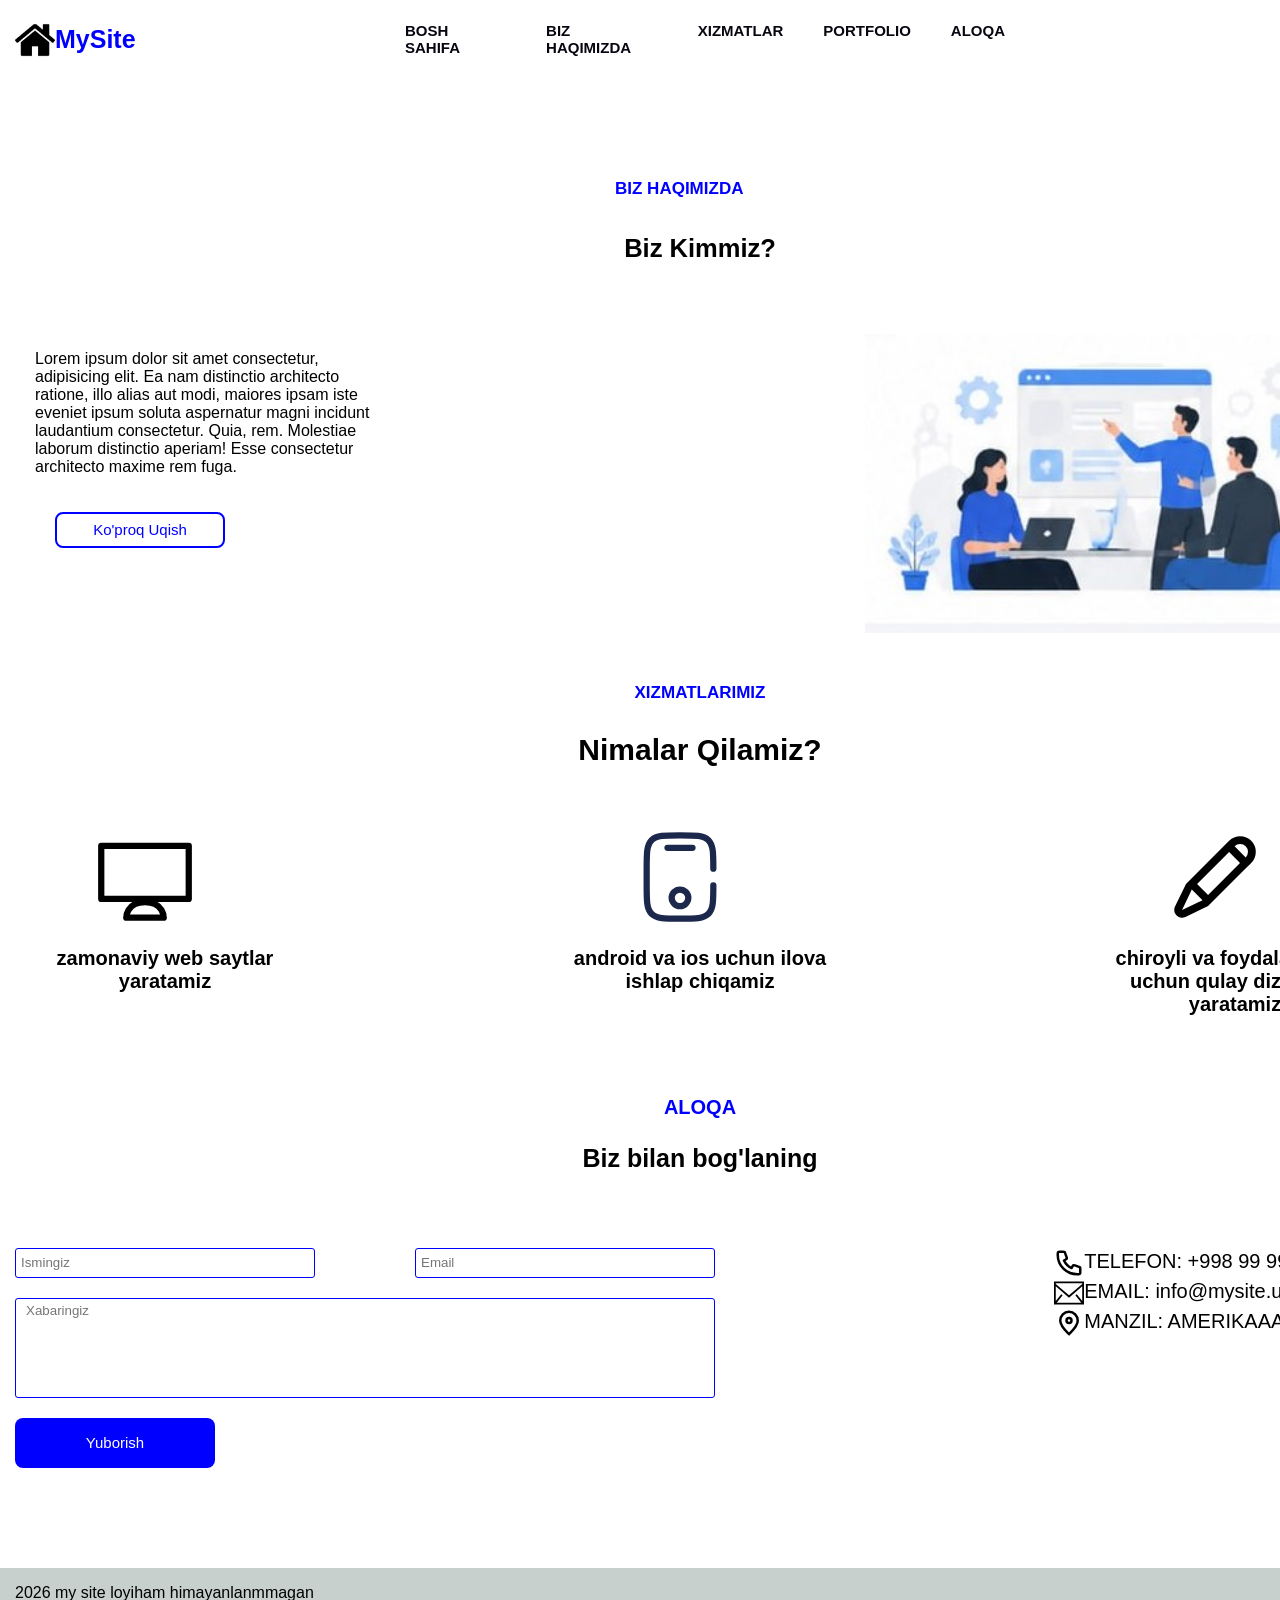
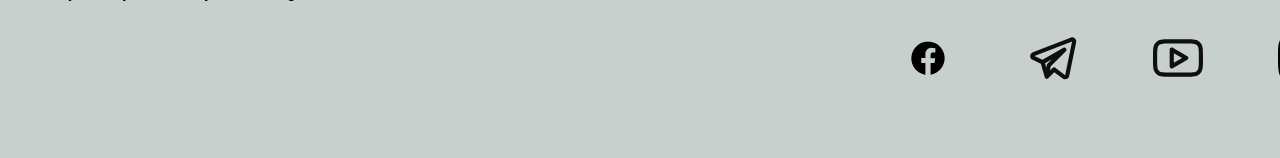
==== index.html @ fa6f37ee "O'zgarishlar qo'shildi" ====
<!DOCTYPE html>
<html lang="en">
<head>
    <meta charset="UTF-8">
    <meta name="viewport" content="width=device-width, initial-scale=1.0">
    <link rel="stylesheet" href ="./style/main.css">
    <title>Document</title>
</head>
<body>
    <div class="container">
       <section class="header-sec"> 
          <header>
             <div class="header-box">
               <div class="header-logo">
                   <img src="./img/home.png" alt="" class="header-img">
                         <p class="header-text">MySite</p>
                 </div>
    <div class="header-nav">    
        
        <nav>
            <ul class="header-nav-list">
                <li ><a class="header-nav-text" href="#">BOSH SAHIFA</a></li>
                <li ><a class="header-nav-text" href="#">BIZ HAQIMIZDA</a></li>
                <li><a class="header-nav-text" href="#">XIZMATLAR</a></li>
                <li ><a class="header-nav-text" href="#">PORTFOLIO</a></li>
                <li ><a class="header-nav-text" href="#">ALOQA</a></li>
            </ul>  

        </nav>
    </div>
    <button class="header-nav-btn">BOG'LANISH</button>
</div>
        </header>
       </section>


       <section class="main-sec">
      <h2 class="biz">BIZ HAQIMIZDA</h2>
      
<div class="main-box">


    <div class="main-title">
<h1 class="main-title-text">Biz Kimmiz?

</h1>
    </div>
    <div class="main-mini-box">
       <ul class="main-list">
        <li>
            <p class="main-text">
          Lorem ipsum dolor sit amet consectetur, adipisicing elit. Ea nam distinctio architecto ratione, illo alias aut modi, maiores ipsam iste eveniet ipsum soluta aspernatur magni incidunt laudantium consectetur. Quia, rem. Molestiae laborum distinctio aperiam! Esse consectetur architecto maxime rem fuga.
            </p>
       </li>
        <li>
        <button class="main-btn">Ko'proq Uqish</button>
        </li>
       </ul>
       <picture>
        <img src="./img/main.jpg" alt="" class="main-img">
    </picture>
    </div>
</div>

<div class="main-tanish">
    <p class="tanish-text1">XIZMATLARIMIZ</p>
    <p class="tanish-text">Nimalar Qilamiz?</p>


    <div class="main-servis">

        <div class="web">
             <img src="./img/desktop-svgrepo-com.svg" alt="" class="web-img">
            <p class="web-text">zamonaviy web saytlar yaratamiz</p>
        </div>

        <div class="mobile">
            <img src="./img/smartphone-2-svgrepo-com.svg" alt="" class="mobile-img">
            <p class="mobile-text">android va ios uchun ilova ishlap chiqamiz</p>
        </div>

        <div class="dizayn">
            <img src="./img/pencil-svgrepo-com.svg" alt="" class="dizayn-img">
            <p class="dizayn-text">chiroyli va foydalanuvchi uchun qulay dizaynlar yaratamiz</p>
        </div>
    </div>
</div>

<div class="main-kantakt">

   <div class="kantakt-titles">
<p class="kantakt-one">
ALOQA
</p>
<p class="kantakt-two">
Biz bilan bog'laning
</p>
   </div>
<div class="info">
 <div>
    <div class="kantakt-inputs">
    <input type="text" class="kantakt-name" placeholder="Ismingiz"/>
    <input type="email" class="kantakt-email" placeholder="Email"/>
   </div>
   
   <div class="massages-input">
     <input type="text" class="kantakt-massage" placeholder="Xabaringiz"/>
   </div>
<button class="kantakt-btn">Yuborish</button>
 </div>
<div class="infotext">
   <ul style="display: flex;margin-top: 20px;">
<li>
<img src="./img/phone-svgrepo-com.svg" alt="" class="infotext-img"/>
  
</li>
<li>
  <p class="infotext-text">TELEFON: +998 99 999 99 99</p>
</li>
   </ul>
   <ul style="display: flex;">
<li>
    <img src="./img/email-svgrepo-com.svg" alt="" class="infoemail">
</li>
<li>
  <p class="infotext-text">EMAIL: info@mysite.uz</p>
</li>
   </ul>
   <ul style="display: flex;">
<li>
    <img src="./img/location-pin-alt-1-svgrepo-com.svg" alt="" class="infolocation">
</li>
<li>
  <p class="infotext-text">MANZIL: AMERIKAAAAAAAA</p>
</li>
   </ul>
</div>


</div>
  

</div>
       </section>

 
    </div>
   <footer class="footer">
<div class="container">
       <div class="footer-box">
                <p class="footer-text">
                 2026 my site loyiham himayanlanmmagan
                 </p>
             <div class="social-icons">
<img src="./img/facebook-svgrepo-com.svg" class="icons" alt="">
<img src="./img/telegram-svgrepo-com.svg" class="icons" alt="">
<img src="./img/youtube-svgrepo-com.svg" class="icons" alt="">
<img src="./img/instagram-167-svgrepo-com.svg" class="icons" alt="">
                </div>  
</div>

   </footer>


   
   
</body>
</html>
---- style/main.css ----
* {
    box-sizing: border-box;
}

body {
    margin: 0;
}

img {
    vertical-align: middle;
}

ul,
ol {
    list-style: none;
    margin: 0;
    padding: 0;
}

a {
    text-decoration: none;
}

.container {
    width: 1400px;
    margin: 0 auto;
    padding: 0 15px;
} 

.header-box {
    display: flex;
    justify-content: space-between;
    align-items: center;
    
}
.header-img {
    width: 40px;
}
.header-logo {
    display: flex;
    align-items:center ;
justify-content:space-between ;
 width: 110px;
}
.header-text { 
    font-size: 25px;
    color: blue;
    font-family: 'Segoe UI', Tahoma, Geneva, Verdana, sans-serif;
   font-weight: 600;
}
.header-nav-list {
    width: 600px;
    display: flex;
    gap: 40px;
}
.header-nav-text {
    font-size: 15px;
    color: rgb(7, 7, 17);
    display:inline-block;
    font-family: 'Segoe UI', Tahoma, Geneva, Verdana, sans-serif;
   font-weight: 600;
}
.header-nav-text:hover {
    color: rgb(105, 105, 225);
}
.header-nav-text:active {
    color: rgb(16, 147, 229);
    transform: scale(0.99);
}
.header-nav-btn {
    width: 100px;
    height: 30px;
    background-color: blue;
    color: white;
    border-radius: 8px;
    border: none;
    text-align: center;
    line-height: 30px;
    font-size: 13px;
    
}
.header-nav-btn:hover {
    background-color: rgb(105, 105, 225);
}
.header-nav-btn:active {
    background-color: rgb(16, 147, 229);
    transform: scale(0.99);
}
.biz {
    display: flex;
    text-align: center;
    margin-top: 100px;
    margin-left: 600px;
    font-size: 17px;
    font-family: 'Segoe UI', Tahoma, Geneva, Verdana, sans-serif;
    color: blue;
}
.main-title{ 
    display: flex;
    justify-content: center;
     font-size: 17px;
    font-family: 'Segoe UI', Tahoma, Geneva, Verdana, sans-serif;
    color: black;
}
.main-text{
    font-weight: 500;
    font-size: 16px;
    font-family: 'Segoe UI', Tahoma, Geneva, Verdana, sans-serif;
}
.main-list {
    width:  350px;
    justify-content: center;


}
.main-btn{
    
    width: 170px;
    background-color: white;
    color: blue;
    border-radius: 8px;
    border: 2px solid blue;
    text-align: center;
    line-height: 30px;
    font-size: 15px;
margin-top: 20px;
 margin-left: 20px;
}
.main-btn:hover {
    background-color: blue;
    color: white;
}
.main-btn:active {
    background-color: rgb(16, 147, 229);
    transform: scale(0.99);
}
.main-mini-box {
    display: flex;
    justify-content: space-between;
    margin-top: 50px;
   
}
.main-img {
    width: 500px;

}
.main-box{
    margin:0 20px;
}
.main-servis{
    display: flex;
    justify-content: space-between;
    margin-top: 50px;
}

.tanish-text1{
    margin: 50px 0 0 0;
    font-weight: 700;
    font-size: 17px;
    font-family: 'Segoe UI', Tahoma, Geneva, Verdana, sans-serif;
    color: blue;
   text-align: center;
}
.tanish-text{
    font-weight: 700;
    font-size: 30px;
    font-family: 'Segoe UI', Tahoma, Geneva, Verdana, sans-serif;
    color: black;
    text-align: center;
}




.web{
    width: 300px;
    height:auto l;
    align-items: center;
    padding: 10px;
    border-radius: 10px;
}

.web-img {
    width: 100px;
    align-items: center;
    margin-left: 70px;
}
.mobile {
    width: 300px;
    height:auto ;
    align-items: center;
    border-radius: 10px;
    padding: 10px;
}
.dizayn {
    width: 300px;
    height:auto ;
    align-items: center;
    border-radius: 10px;
    padding: 10px;
}
.mobile-img {
    width: 100px;
    align-items: center;
    margin-left: 70px;
}
.dizayn-img {
    width: 100px;
    margin-left: 70px;
}
.web-text{
    font-weight: 700;
    font-size: 20px;
    font-family: 'Segoe UI', Tahoma, Geneva, Verdana, sans-serif;
    color: black;
    text-align: center;
}
.mobile-text{
    font-weight: 700;
    font-size: 20px;
    font-family: 'Segoe UI', Tahoma, Geneva, Verdana, sans-serif;
    color: black;
    text-align: center;
}
.dizayn-text{
    font-weight: 700;
    font-size: 20px;
    font-family: 'Segoe UI', Tahoma, Geneva, Verdana, sans-serif;
    color: black;
    text-align: center;
}
.kantakt-one{
   color: blue;
    font-weight: 700;
    font-size: 20px;
    font-family: 'Segoe UI', Tahoma, Geneva, Verdana, sans-serif;
    text-align: center;
    margin-top: 50px;
}
.kantakt-two{
    color: black;
     font-weight: 700;
    font-size: 25px;
    font-family: 'Segoe UI', Tahoma, Geneva, Verdana, sans-serif;
    text-align: center;

}
.kantakt-inputs{
    display: flex;
    justify-content: space-between;
    margin-top: 50px;
    width: 700px;
}
.kantakt-name{
    width: 300px;
    height: 30px;
    border-radius: 3px;
    border: 1px solid blue;
    padding: 5px;
}
.kantakt-email{
    width: 300px;
    height: 30px;
    border-radius: 3px;
    border: 1px solid blue;
    padding: 5px;
}
.kantakt-massage{
    width: 700px;
    height: 100px;
    border-radius: 3px;
    border: 1px solid blue;
    padding: 5px;
    margin-top: 20px;
    text-align:left;
    padding:0 0 75px 10px ;
}
.kantakt-btn{
    width: 200px;
    height: auto;
    padding: 10px;
    background-color: blue;
    color: white;
    border-radius: 8px;
    border: none;
    text-align: center;
    line-height: 30px;
    font-size: 15px;
    font-weight: 300;
    margin-top: 20px;
}
.kantakt-btn:hover{
  background-color: rgb(16, 98, 229);
    transform: scale(0.99);
}
.infotext-img{
    width: 30px;
}
.info{
    display: flex;
    justify-content: space-between;
}.infoemail{
    width: 30px;
}
.infolocation{
    width: 30px;
}
.infotext-text{
    margin: 2px 20px 0 0;
 font-size: 20px;
 font-weight: 500;
    font-family: 'Segoe UI', Tahoma, Geneva, Verdana, sans-serif;
}
.infotext{
    margin: 30px 10px;
    text-align: center;
    text-shadow: black 10px;
}
.footer{ 
    margin-top: 100px; color: rgb(236, 232, 232);
    height: 190px;
    background-color: rgb(199, 208, 205);
}
.footer-text{
    font-size: medium;
    font-weight: 500;
    color: black;
    text-align: center;
    font-family: 'Segoe UI', Tahoma, Geneva, Verdana, sans-serif;
}
.icons{
    width: 50px;
}
.social-icons{
    width: 500px;
    margin: 20px 20px;
    display: flex;
    align-items: center;
    justify-content: space-around;
}
.footer-box{
    height: 180px;
    display: flex;
    justify-content: space-between;
}
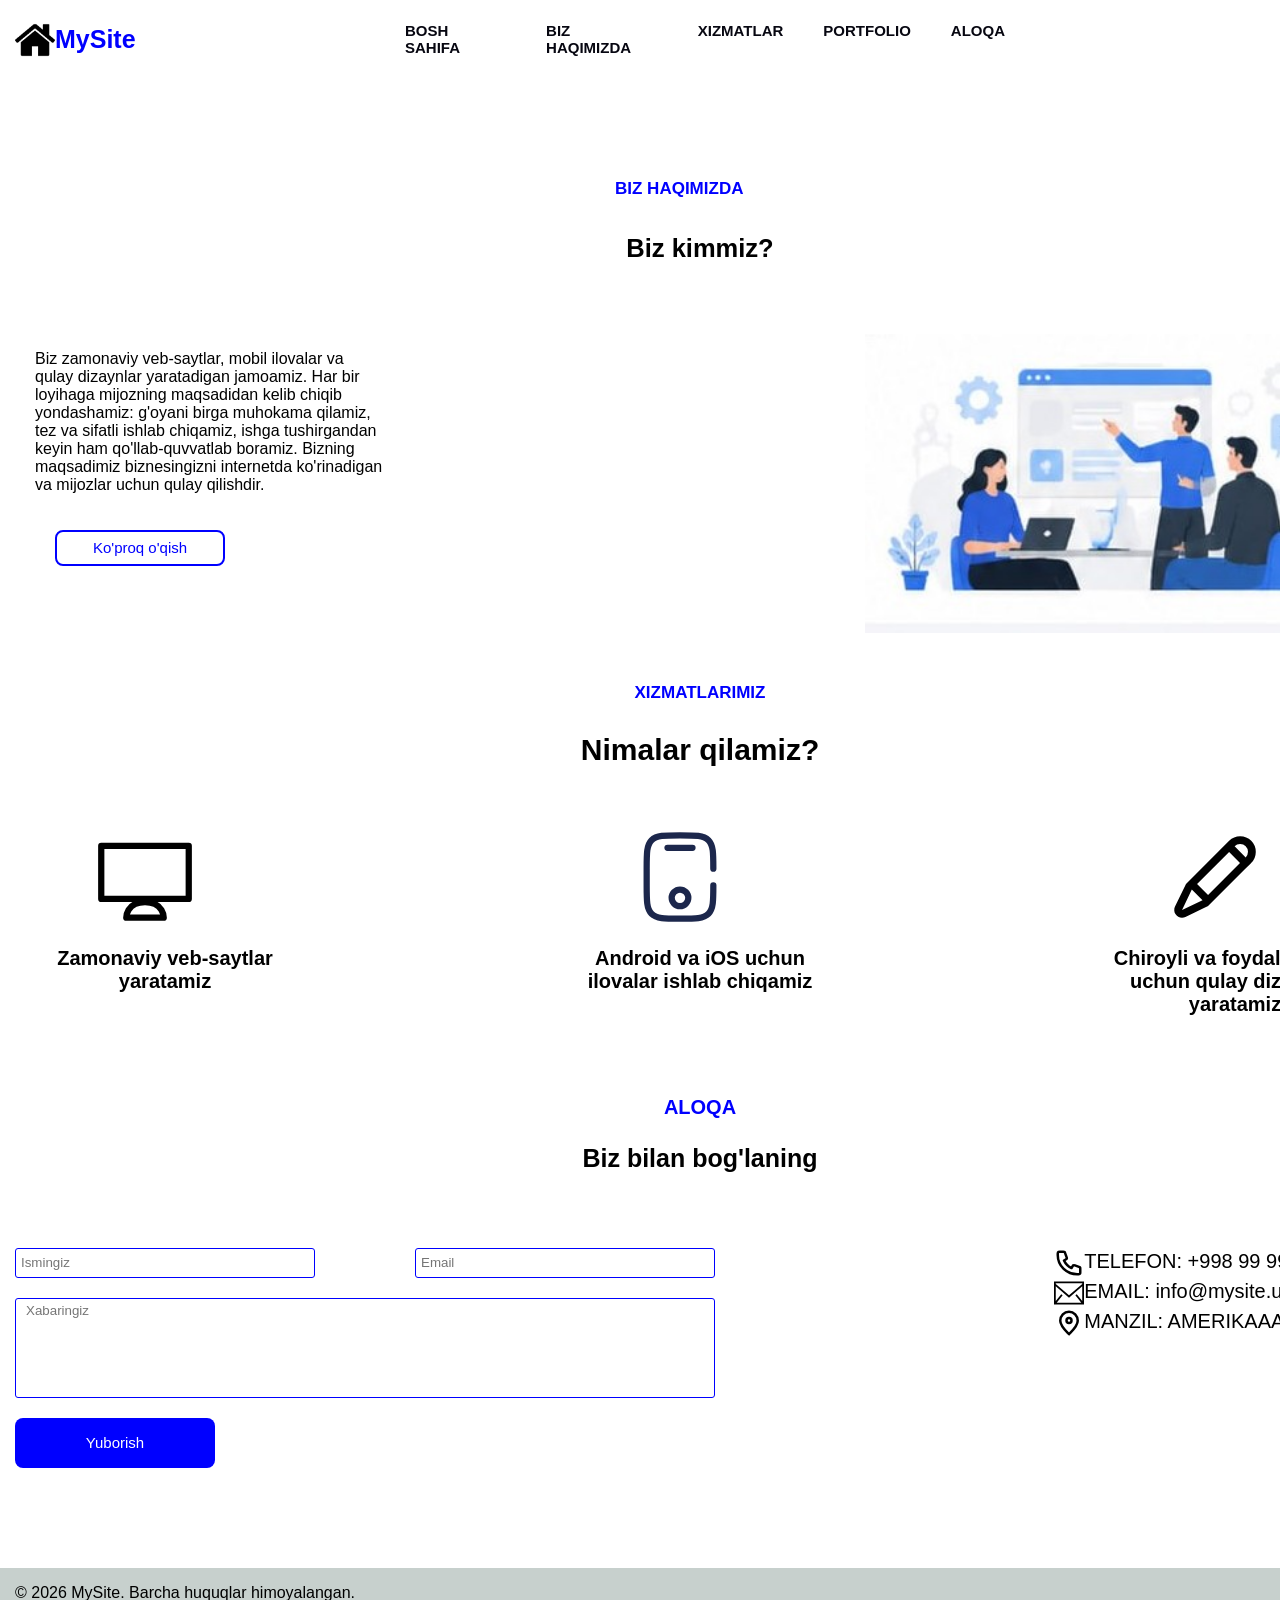
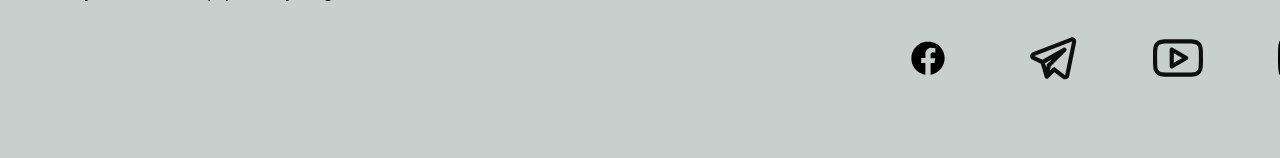
==== commit ea402f35: "Imlo xatolari va placeholder matnlarni tuzatish Co-Authored-By: Claude Opus 5.5 <noreply@anthropic.c" ====
--- a/index.html
+++ b/index.html
@@ -1,10 +1,10 @@
 <!DOCTYPE html>
-<html lang="en">
+<html lang="uz">
 <head>
     <meta charset="UTF-8">
     <meta name="viewport" content="width=device-width, initial-scale=1.0">
     <link rel="stylesheet" href ="./style/main.css">
-    <title>Document</title>
+    <title>MySite — Web va mobil ilovalar</title>
 </head>
 <body>
     <div class="container">
@@ -41,7 +41,7 @@
 
 
     <div class="main-title">
-<h1 class="main-title-text">Biz Kimmiz?
+<h1 class="main-title-text">Biz kimmiz?
 
 </h1>
     </div>
@@ -49,11 +49,11 @@
        <ul class="main-list">
         <li>
             <p class="main-text">
-          Lorem ipsum dolor sit amet consectetur, adipisicing elit. Ea nam distinctio architecto ratione, illo alias aut modi, maiores ipsam iste eveniet ipsum soluta aspernatur magni incidunt laudantium consectetur. Quia, rem. Molestiae laborum distinctio aperiam! Esse consectetur architecto maxime rem fuga.
+          Biz zamonaviy veb-saytlar, mobil ilovalar va qulay dizaynlar yaratadigan jamoamiz. Har bir loyihaga mijozning maqsadidan kelib chiqib yondashamiz: g'oyani birga muhokama qilamiz, tez va sifatli ishlab chiqamiz, ishga tushirgandan keyin ham qo'llab-quvvatlab boramiz. Bizning maqsadimiz biznesingizni internetda ko'rinadigan va mijozlar uchun qulay qilishdir.
             </p>
        </li>
         <li>
-        <button class="main-btn">Ko'proq Uqish</button>
+        <button class="main-btn">Ko'proq o'qish</button>
         </li>
        </ul>
        <picture>
@@ -64,49 +64,49 @@
 
 <div class="main-tanish">
     <p class="tanish-text1">XIZMATLARIMIZ</p>
-    <p class="tanish-text">Nimalar Qilamiz?</p>
+    <p class="tanish-text">Nimalar qilamiz?</p>
 
 
     <div class="main-servis">
 
         <div class="web">
              <img src="./img/desktop-svgrepo-com.svg" alt="" class="web-img">
-            <p class="web-text">zamonaviy web saytlar yaratamiz</p>
+            <p class="web-text">Zamonaviy veb-saytlar yaratamiz</p>
         </div>
 
         <div class="mobile">
             <img src="./img/smartphone-2-svgrepo-com.svg" alt="" class="mobile-img">
-            <p class="mobile-text">android va ios uchun ilova ishlap chiqamiz</p>
+            <p class="mobile-text">Android va iOS uchun ilovalar ishlab chiqamiz</p>
         </div>
 
         <div class="dizayn">
             <img src="./img/pencil-svgrepo-com.svg" alt="" class="dizayn-img">
-            <p class="dizayn-text">chiroyli va foydalanuvchi uchun qulay dizaynlar yaratamiz</p>
+            <p class="dizayn-text">Chiroyli va foydalanuvchi uchun qulay dizaynlar yaratamiz</p>
         </div>
     </div>
 </div>
 
-<div class="main-kantakt">
+<div class="main-kontakt">
 
-   <div class="kantakt-titles">
-<p class="kantakt-one">
+   <div class="kontakt-titles">
+<p class="kontakt-one">
 ALOQA
 </p>
-<p class="kantakt-two">
+<p class="kontakt-two">
 Biz bilan bog'laning
 </p>
    </div>
 <div class="info">
  <div>
-    <div class="kantakt-inputs">
-    <input type="text" class="kantakt-name" placeholder="Ismingiz"/>
-    <input type="email" class="kantakt-email" placeholder="Email"/>
+    <div class="kontakt-inputs">
+    <input type="text" class="kontakt-name" placeholder="Ismingiz"/>
+    <input type="email" class="kontakt-email" placeholder="Email"/>
    </div>
    
-   <div class="massages-input">
-     <input type="text" class="kantakt-massage" placeholder="Xabaringiz"/>
+   <div class="messages-input">
+     <input type="text" class="kontakt-message" placeholder="Xabaringiz"/>
    </div>
-<button class="kantakt-btn">Yuborish</button>
+<button class="kontakt-btn">Yuborish</button>
  </div>
 <div class="infotext">
    <ul style="display: flex;margin-top: 20px;">
@@ -149,7 +149,7 @@
 <div class="container">
        <div class="footer-box">
                 <p class="footer-text">
-                 2026 my site loyiham himayanlanmmagan
+                 © 2026 MySite. Barcha huquqlar himoyalangan.
                  </p>
              <div class="social-icons">
 <img src="./img/facebook-svgrepo-com.svg" class="icons" alt="">
--- a/style/main.css
+++ b/style/main.css
@@ -229,7 +229,7 @@
     color: black;
     text-align: center;
 }
-.kantakt-one{
+.kontakt-one{
    color: blue;
     font-weight: 700;
     font-size: 20px;
@@ -237,7 +237,7 @@
     text-align: center;
     margin-top: 50px;
 }
-.kantakt-two{
+.kontakt-two{
     color: black;
      font-weight: 700;
     font-size: 25px;
@@ -245,27 +245,27 @@
     text-align: center;
 
 }
-.kantakt-inputs{
+.kontakt-inputs{
     display: flex;
     justify-content: space-between;
     margin-top: 50px;
     width: 700px;
 }
-.kantakt-name{
+.kontakt-name{
     width: 300px;
     height: 30px;
     border-radius: 3px;
     border: 1px solid blue;
     padding: 5px;
 }
-.kantakt-email{
+.kontakt-email{
     width: 300px;
     height: 30px;
     border-radius: 3px;
     border: 1px solid blue;
     padding: 5px;
 }
-.kantakt-massage{
+.kontakt-message{
     width: 700px;
     height: 100px;
     border-radius: 3px;
@@ -275,7 +275,7 @@
     text-align:left;
     padding:0 0 75px 10px ;
 }
-.kantakt-btn{
+.kontakt-btn{
     width: 200px;
     height: auto;
     padding: 10px;
@@ -289,7 +289,7 @@
     font-weight: 300;
     margin-top: 20px;
 }
-.kantakt-btn:hover{
+.kontakt-btn:hover{
   background-color: rgb(16, 98, 229);
     transform: scale(0.99);
 }
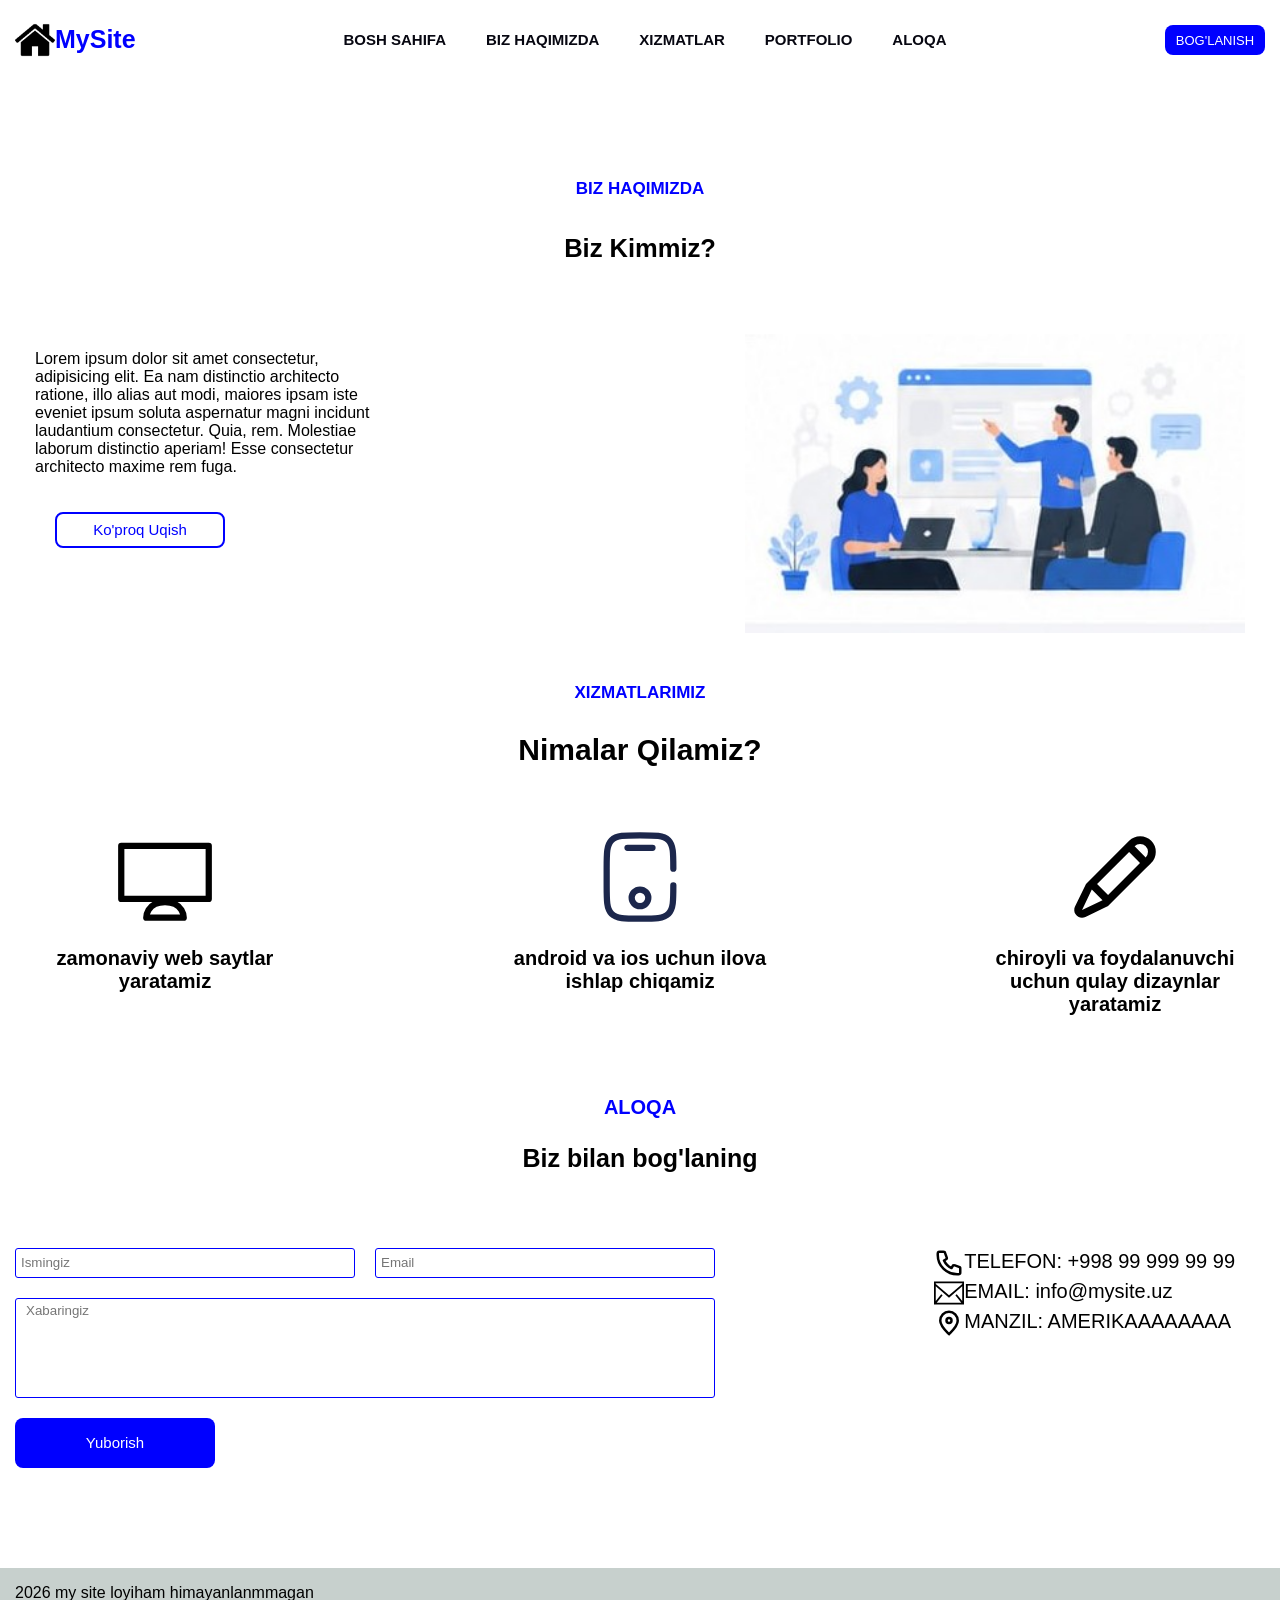
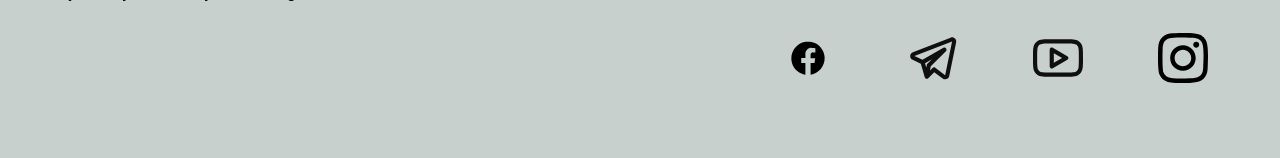
==== commit 7263a98d: "Sahifani telefon va planshetga moslashtirish - .container: qat'iy 1400px o'rniga max-width - .biz: m" ====
--- a/index.html
+++ b/index.html
@@ -1,10 +1,10 @@
 <!DOCTYPE html>
-<html lang="uz">
+<html lang="en">
 <head>
     <meta charset="UTF-8">
     <meta name="viewport" content="width=device-width, initial-scale=1.0">
     <link rel="stylesheet" href ="./style/main.css">
-    <title>MySite — Web va mobil ilovalar</title>
+    <title>Document</title>
 </head>
 <body>
     <div class="container">
@@ -41,7 +41,7 @@
 
 
     <div class="main-title">
-<h1 class="main-title-text">Biz kimmiz?
+<h1 class="main-title-text">Biz Kimmiz?
 
 </h1>
     </div>
@@ -49,11 +49,11 @@
        <ul class="main-list">
         <li>
             <p class="main-text">
-          Biz zamonaviy veb-saytlar, mobil ilovalar va qulay dizaynlar yaratadigan jamoamiz. Har bir loyihaga mijozning maqsadidan kelib chiqib yondashamiz: g'oyani birga muhokama qilamiz, tez va sifatli ishlab chiqamiz, ishga tushirgandan keyin ham qo'llab-quvvatlab boramiz. Bizning maqsadimiz biznesingizni internetda ko'rinadigan va mijozlar uchun qulay qilishdir.
+          Lorem ipsum dolor sit amet consectetur, adipisicing elit. Ea nam distinctio architecto ratione, illo alias aut modi, maiores ipsam iste eveniet ipsum soluta aspernatur magni incidunt laudantium consectetur. Quia, rem. Molestiae laborum distinctio aperiam! Esse consectetur architecto maxime rem fuga.
             </p>
        </li>
         <li>
-        <button class="main-btn">Ko'proq o'qish</button>
+        <button class="main-btn">Ko'proq Uqish</button>
         </li>
        </ul>
        <picture>
@@ -64,49 +64,49 @@
 
 <div class="main-tanish">
     <p class="tanish-text1">XIZMATLARIMIZ</p>
-    <p class="tanish-text">Nimalar qilamiz?</p>
+    <p class="tanish-text">Nimalar Qilamiz?</p>
 
 
     <div class="main-servis">
 
         <div class="web">
              <img src="./img/desktop-svgrepo-com.svg" alt="" class="web-img">
-            <p class="web-text">Zamonaviy veb-saytlar yaratamiz</p>
+            <p class="web-text">zamonaviy web saytlar yaratamiz</p>
         </div>
 
         <div class="mobile">
             <img src="./img/smartphone-2-svgrepo-com.svg" alt="" class="mobile-img">
-            <p class="mobile-text">Android va iOS uchun ilovalar ishlab chiqamiz</p>
+            <p class="mobile-text">android va ios uchun ilova ishlap chiqamiz</p>
         </div>
 
         <div class="dizayn">
             <img src="./img/pencil-svgrepo-com.svg" alt="" class="dizayn-img">
-            <p class="dizayn-text">Chiroyli va foydalanuvchi uchun qulay dizaynlar yaratamiz</p>
+            <p class="dizayn-text">chiroyli va foydalanuvchi uchun qulay dizaynlar yaratamiz</p>
         </div>
     </div>
 </div>
 
-<div class="main-kontakt">
+<div class="main-kantakt">
 
-   <div class="kontakt-titles">
-<p class="kontakt-one">
+   <div class="kantakt-titles">
+<p class="kantakt-one">
 ALOQA
 </p>
-<p class="kontakt-two">
+<p class="kantakt-two">
 Biz bilan bog'laning
 </p>
    </div>
 <div class="info">
  <div>
-    <div class="kontakt-inputs">
-    <input type="text" class="kontakt-name" placeholder="Ismingiz"/>
-    <input type="email" class="kontakt-email" placeholder="Email"/>
+    <div class="kantakt-inputs">
+    <input type="text" class="kantakt-name" placeholder="Ismingiz"/>
+    <input type="email" class="kantakt-email" placeholder="Email"/>
    </div>
    
-   <div class="messages-input">
-     <input type="text" class="kontakt-message" placeholder="Xabaringiz"/>
+   <div class="massages-input">
+     <input type="text" class="kantakt-massage" placeholder="Xabaringiz"/>
    </div>
-<button class="kontakt-btn">Yuborish</button>
+<button class="kantakt-btn">Yuborish</button>
  </div>
 <div class="infotext">
    <ul style="display: flex;margin-top: 20px;">
@@ -149,7 +149,7 @@
 <div class="container">
        <div class="footer-box">
                 <p class="footer-text">
-                 © 2026 MySite. Barcha huquqlar himoyalangan.
+                 2026 my site loyiham himayanlanmmagan
                  </p>
              <div class="social-icons">
 <img src="./img/facebook-svgrepo-com.svg" class="icons" alt="">
@@ -158,7 +158,7 @@
 <img src="./img/instagram-167-svgrepo-com.svg" class="icons" alt="">
                 </div>  
 </div>
-
+</div>
    </footer>
 
 
--- a/style/main.css
+++ b/style/main.css
@@ -22,7 +22,8 @@
 }
 
 .container {
-    width: 1400px;
+    width: 100%;
+    max-width: 1400px;
     margin: 0 auto;
     padding: 0 15px;
 } 
@@ -49,8 +50,8 @@
    font-weight: 600;
 }
 .header-nav-list {
-    width: 600px;
-    display: flex;
+    display: flex;
+    flex-wrap: wrap;
     gap: 40px;
 }
 .header-nav-text {
@@ -88,9 +89,9 @@
 }
 .biz {
     display: flex;
+    justify-content: center;
     text-align: center;
     margin-top: 100px;
-    margin-left: 600px;
     font-size: 17px;
     font-family: 'Segoe UI', Tahoma, Geneva, Verdana, sans-serif;
     color: blue;
@@ -108,7 +109,7 @@
     font-family: 'Segoe UI', Tahoma, Geneva, Verdana, sans-serif;
 }
 .main-list {
-    width:  350px;
+    max-width: 350px;
     justify-content: center;
 
 
@@ -142,6 +143,8 @@
 }
 .main-img {
     width: 500px;
+    max-width: 100%;
+    height: auto;
 
 }
 .main-box{
@@ -174,7 +177,7 @@
 
 .web{
     width: 300px;
-    height:auto l;
+    height:auto;
     align-items: center;
     padding: 10px;
     border-radius: 10px;
@@ -182,8 +185,9 @@
 
 .web-img {
     width: 100px;
-    align-items: center;
-    margin-left: 70px;
+    display: block;
+    margin: 0 auto;
+    align-items: center;
 }
 .mobile {
     width: 300px;
@@ -201,12 +205,14 @@
 }
 .mobile-img {
     width: 100px;
-    align-items: center;
-    margin-left: 70px;
+    display: block;
+    margin: 0 auto;
+    align-items: center;
 }
 .dizayn-img {
     width: 100px;
-    margin-left: 70px;
+    display: block;
+    margin: 0 auto;
 }
 .web-text{
     font-weight: 700;
@@ -229,7 +235,7 @@
     color: black;
     text-align: center;
 }
-.kontakt-one{
+.kantakt-one{
    color: blue;
     font-weight: 700;
     font-size: 20px;
@@ -237,7 +243,7 @@
     text-align: center;
     margin-top: 50px;
 }
-.kontakt-two{
+.kantakt-two{
     color: black;
      font-weight: 700;
     font-size: 25px;
@@ -245,28 +251,31 @@
     text-align: center;
 
 }
-.kontakt-inputs{
-    display: flex;
-    justify-content: space-between;
+.kantakt-inputs{
+    display: flex;
+    justify-content: space-between;
+    gap: 20px;
     margin-top: 50px;
     width: 700px;
-}
-.kontakt-name{
+    max-width: 100%;
+}
+.kantakt-name{
     width: 300px;
     height: 30px;
     border-radius: 3px;
     border: 1px solid blue;
     padding: 5px;
 }
-.kontakt-email{
+.kantakt-email{
     width: 300px;
     height: 30px;
     border-radius: 3px;
     border: 1px solid blue;
     padding: 5px;
 }
-.kontakt-message{
+.kantakt-massage{
     width: 700px;
+    max-width: 100%;
     height: 100px;
     border-radius: 3px;
     border: 1px solid blue;
@@ -275,7 +284,7 @@
     text-align:left;
     padding:0 0 75px 10px ;
 }
-.kontakt-btn{
+.kantakt-btn{
     width: 200px;
     height: auto;
     padding: 10px;
@@ -289,7 +298,7 @@
     font-weight: 300;
     margin-top: 20px;
 }
-.kontakt-btn:hover{
+.kantakt-btn:hover{
   background-color: rgb(16, 98, 229);
     transform: scale(0.99);
 }
@@ -342,4 +351,116 @@
     height: 180px;
     display: flex;
     justify-content: space-between;
-}+}
+.kantakt-name,
+.kantakt-email {
+    flex: 1;
+    min-width: 0;
+}
+
+/* Planshet */
+@media (max-width: 992px) {
+    .header-nav-list {
+        gap: 20px;
+    }
+    .main-servis {
+        flex-wrap: wrap;
+        justify-content: center;
+        gap: 20px;
+    }
+    .info {
+        flex-direction: column;
+    }
+}
+
+/* Telefon */
+@media (max-width: 768px) {
+    .header-box {
+        flex-direction: column;
+        gap: 10px;
+        padding: 10px 0;
+    }
+    .header-nav-list {
+        justify-content: center;
+        gap: 12px 20px;
+    }
+    .biz {
+        margin-top: 40px;
+    }
+    .main-box {
+        margin: 0;
+    }
+    .main-mini-box {
+        flex-direction: column;
+        align-items: center;
+        gap: 30px;
+        margin-top: 20px;
+    }
+    .main-list {
+        max-width: 100%;
+        text-align: center;
+    }
+    .main-btn {
+        margin-left: 0;
+    }
+    .main-servis {
+        flex-direction: column;
+        align-items: center;
+    }
+    .web,
+    .mobile,
+    .dizayn {
+        width: 100%;
+        max-width: 300px;
+    }
+    .tanish-text {
+        font-size: 24px;
+    }
+    .kantakt-inputs {
+        flex-direction: column;
+        width: 100%;
+        gap: 0;
+    }
+    .kantakt-name,
+    .kantakt-email {
+        width: 100%;
+        margin-top: 10px;
+    }
+    .kantakt-massage {
+        width: 100%;
+    }
+    .kantakt-btn {
+        width: 100%;
+    }
+    .infotext {
+        margin: 30px 0;
+    }
+    .infotext ul {
+        justify-content: flex-start;
+        align-items: center;
+        gap: 10px;
+    }
+    .infotext-text {
+        font-size: 16px;
+        margin: 0;
+        text-align: left;
+        word-break: break-word;
+    }
+    .footer {
+        height: auto;
+        padding: 20px 0;
+    }
+    .footer-box {
+        height: auto;
+        flex-direction: column;
+        align-items: center;
+    }
+    .social-icons {
+        width: 100%;
+        max-width: 300px;
+        margin: 10px 0;
+    }
+    .icons {
+        width: 40px;
+    }
+}
